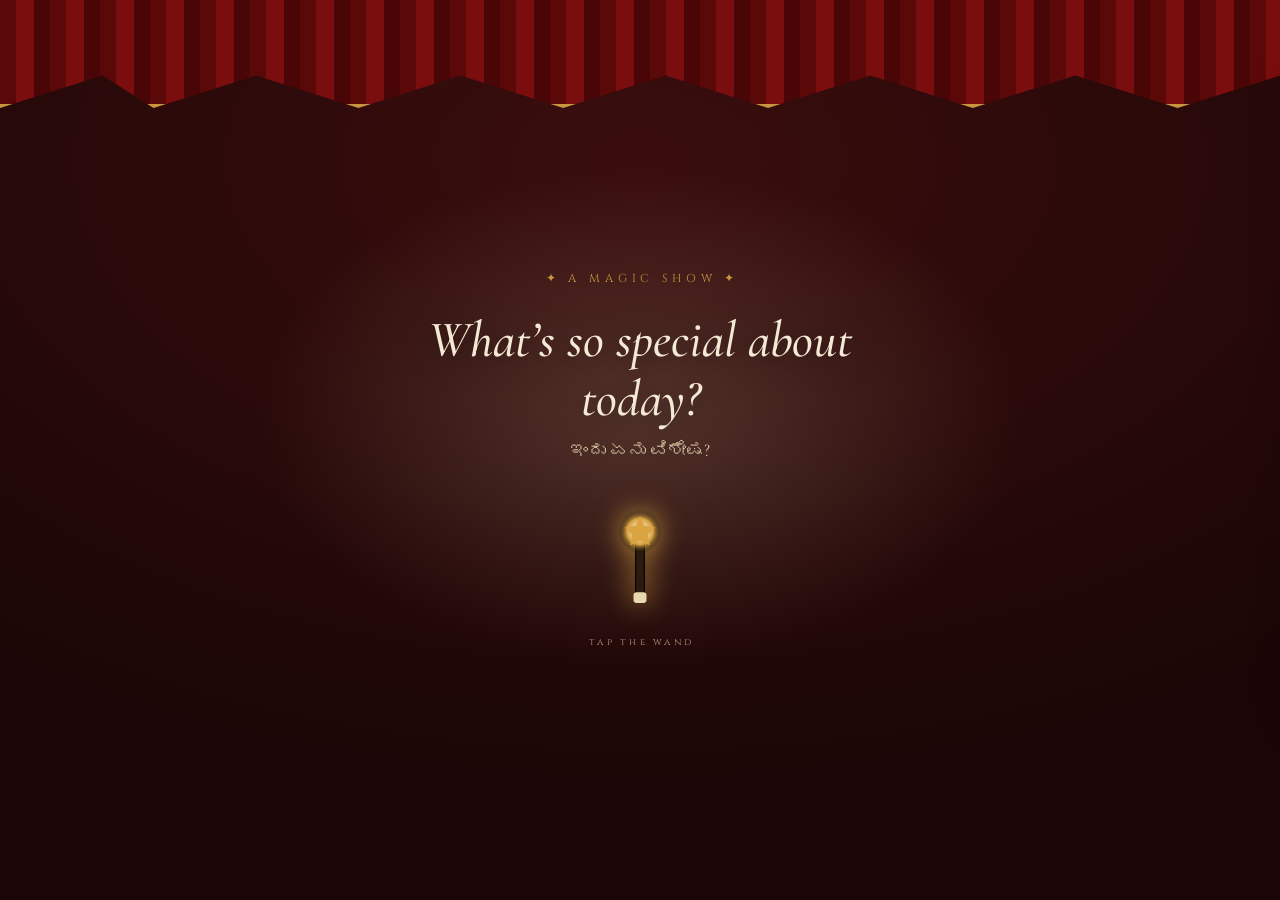
==== silver-jubilee/index.html @ a75de4c0 "Add Silver Jubilee anniversary website prototype Interactive 'magic show / film screening' experienc" ====
<!DOCTYPE html>
<html lang="en">
<head>
  <meta charset="UTF-8" />
  <meta name="viewport" content="width=device-width, initial-scale=1.0, maximum-scale=1.0, user-scalable=no" />
  <meta name="theme-color" content="#1a0606" />
  <title>Silver Jubilee — Magic Show: From Retro to Now</title>

  <link rel="preconnect" href="https://fonts.googleapis.com" />
  <link rel="preconnect" href="https://fonts.gstatic.com" crossorigin />
  <link href="https://fonts.googleapis.com/css2?family=Cinzel:wght@500;600;700&family=Cormorant+Garamond:ital,wght@0,400;0,500;0,600;1,400;1,500&family=Caveat:wght@500;600&display=swap" rel="stylesheet" />
  <link rel="stylesheet" href="css/styles.css" />
</head>
<body>
  <!-- The whole show lives inside the stage -->
  <main id="stage">
    <div id="scene-layer"></div>
    <div id="transition-layer"></div>

    <!-- Red velvet curtains -->
    <div id="curtains" class="open">
      <div class="valance"></div>
      <div class="curtain left"></div>
      <div class="curtain right"></div>
    </div>

    <!-- Heads-up display: the wands + the progress indicator -->
    <div id="hud">
      <button id="wand-prev" class="wand nav-wand prev hidden" aria-label="Previous chapter">
        <span class="nav-arrow">‹</span>
      </button>
      <button id="wand-next" class="wand nav-wand next hidden" aria-label="Next chapter">
        <span class="nav-arrow">›</span>
      </button>
      <div id="progress" class="progress"></div>
    </div>

    <!-- Top controls -->
    <div class="top-controls">
      <button id="mute" aria-label="Toggle sound">🔊</button>
      <button id="dir-toggle" aria-label="Director's panel">✦</button>
    </div>
  </main>

  <script src="js/data.js"></script>
  <script src="js/audio.js"></script>
  <script src="js/app.js"></script>
</body>
</html>
---- silver-jubilee/css/styles.css ----
/* =============================================================================
   SILVER JUBILEE — Magic Show: From Retro to Now
   A crafted, cinematic, vintage-Bollywood / Polaroid-reel aesthetic.
   Mobile-first (390px), scales up gracefully.
   ========================================================================== */

:root {
  --ink:      #f4e9d4;
  --ink-soft: #cdbb9a;
  --gold:     #c9963f;
  --crimson:  #7a0d0d;
  --paper:    #f3e7cd;
  --film-serif: 'Cinzel', serif;
  --body-serif: 'Cormorant Garamond', serif;
  --hand: 'Caveat', cursive;
}

* { margin: 0; padding: 0; box-sizing: border-box; }

html, body {
  height: 100%;
  background: #0a0606;
  color: var(--ink);
  font-family: var(--body-serif);
  -webkit-font-smoothing: antialiased;
  overflow: hidden;
  overscroll-behavior: none;
}

button { font-family: inherit; cursor: pointer; border: none; background: none; color: inherit; }

/* The stage carries the live palette as CSS variables (set by JS) */
#stage {
  --bg1: #1a0606; --bg2: #3a0d0d; --accent: #c9963f;
  --photo-filter: sepia(0.4) saturate(1) contrast(1.04);
  position: fixed; inset: 0;
  background: radial-gradient(120% 100% at 50% 18%, var(--bg2), var(--bg1) 70%);
  transition: background 1.4s ease;
  overflow: hidden;
}

#scene-layer, #transition-layer { position: absolute; inset: 0; }
#transition-layer { pointer-events: none; z-index: 60; opacity: 0; }
#transition-layer.active { opacity: 1; }

/* ---- shared film texture -------------------------------------------------- */
.grain {
  position: absolute; inset: -50%;
  background-image: url("data:image/svg+xml,%3Csvg xmlns='http://www.w3.org/2000/svg' width='160' height='160'%3E%3Cfilter id='n'%3E%3CfeTurbulence type='fractalNoise' baseFrequency='0.9' numOctaves='2'/%3E%3C/filter%3E%3Crect width='100%25' height='100%25' filter='url(%23n)' opacity='0.5'/%3E%3C/svg%3E");
  mix-blend-mode: overlay; opacity: 0.16; pointer-events: none;
  animation: grain 0.6s steps(3) infinite; z-index: 5;
}
@keyframes grain {
  0% { transform: translate(0,0); } 33% { transform: translate(-3%, 2%); }
  66% { transform: translate(2%, -2%); } 100% { transform: translate(-1%, 1%); }
}
.vignette {
  position: absolute; inset: 0; pointer-events: none; z-index: 6;
  box-shadow: inset 0 0 22vmin 6vmin rgba(0,0,0,0.7);
}

/* =============================================================================
   CURTAINS
   ========================================================================== */
#curtains { position: absolute; inset: 0; z-index: 50; pointer-events: none; }
.valance {
  position: absolute; top: 0; left: 0; right: 0; height: 12vh; z-index: 3;
  background:
    repeating-linear-gradient(90deg, #5a0808 0 16px, #7a0d0d 16px 34px, #4a0606 34px 50px);
  border-bottom: 4px solid var(--gold);
  box-shadow: 0 6px 18px rgba(0,0,0,0.6);
  clip-path: polygon(0 0,100% 0,100% 70%,92% 100%,84% 70%,76% 100%,68% 70%,60% 100%,52% 70%,44% 100%,36% 70%,28% 100%,20% 70%,12% 100%,8% 70%,0 100%);
}
.curtain {
  position: absolute; top: 0; bottom: 0; width: 52%;
  background:
    repeating-linear-gradient(90deg,
      #3c0606 0 14px, #6a0a0a 14px 30px, #8a1212 30px 40px, #5a0808 40px 56px);
  box-shadow: inset -30px 0 40px rgba(0,0,0,0.6), inset 30px 0 40px rgba(0,0,0,0.6);
  transition: transform 1.6s cubic-bezier(.7,0,.2,1);
}
.curtain.left  { left: 0;  transform-origin: left center; }
.curtain.right { right: 0; transform-origin: right center; }
#curtains.open .curtain.left  { transform: translateX(-101%) skewY(2deg); }
#curtains.open .curtain.right { transform: translateX(101%) skewY(-2deg); }

/* =============================================================================
   OPENING
   ========================================================================== */
.opening { position: absolute; inset: 0; display: grid; place-items: center; text-align: center; z-index: 20; }
.spotlight {
  position: absolute; inset: 0; z-index: -1;
  background: radial-gradient(closest-side at 50% 46%, rgba(255,236,190,0.18), transparent 60%);
  animation: breathe 5s ease-in-out infinite;
}
@keyframes breathe { 0%,100% { opacity: 0.7; } 50% { opacity: 1; } }
.opening-inner { padding: 0 28px; max-width: 560px; }
.show-mark {
  font-family: var(--film-serif); font-size: 0.72rem; letter-spacing: 0.42em;
  color: var(--gold); margin-bottom: 1.6rem; text-indent: 0.42em;
  animation: fadeUp 1.4s ease both;
}
.question {
  font-family: var(--body-serif); font-weight: 500; font-style: italic;
  font-size: clamp(2rem, 8vw, 3.2rem); line-height: 1.15; color: var(--ink);
  text-shadow: 0 2px 30px rgba(0,0,0,0.6); animation: fadeUp 1.6s 0.2s ease both;
}
.question-sub { font-size: 1.15rem; color: var(--ink-soft); margin-top: 0.6rem; animation: fadeUp 1.6s 0.5s ease both; }
@keyframes fadeUp { from { opacity: 0; transform: translateY(18px); } to { opacity: 1; transform: none; } }

/* =============================================================================
   THE WAND
   ========================================================================== */
.wand { position: relative; }
.opening-wand {
  width: 130px; height: 130px; margin: 2.4rem auto 0; display: grid; place-items: center;
  animation: fadeUp 1.6s 0.9s ease both, float 3.4s ease-in-out 1s infinite;
}
@keyframes float { 0%,100% { transform: translateY(0) rotate(-4deg); } 50% { transform: translateY(-12px) rotate(4deg); } }
.wand-svg { width: 100%; height: 100%; overflow: visible; filter: drop-shadow(0 0 14px var(--accent)); }
.wand-star { transform-origin: 60px 30px; animation: twinkle 2.2s ease-in-out infinite; }
@keyframes twinkle { 0%,100% { opacity: 0.85; transform: scale(0.9) rotate(0); } 50% { opacity: 1; transform: scale(1.18) rotate(40deg); } }
.wand-hint {
  display: block; font-family: var(--film-serif); font-size: 0.6rem; letter-spacing: 0.34em;
  color: var(--ink-soft); margin-top: 0.4rem; text-indent: 0.34em; opacity: 0.8;
  animation: pulseHint 2.4s ease-in-out infinite;
}
@keyframes pulseHint { 0%,100% { opacity: 0.4; } 50% { opacity: 0.95; } }
.opening-wand.cast { animation: castOut 0.5s ease forwards; }
@keyframes castOut { to { transform: scale(1.5) rotate(220deg); opacity: 0; } }

/* =============================================================================
   CHAPTERS — title card, reel window, photos
   ========================================================================== */
.chapter { position: absolute; inset: 0; display: grid; place-items: center; z-index: 20; }

.title-card {
  position: absolute; z-index: 8; text-align: center; padding: 1.4rem 2rem;
  animation: tcIn 1.1s ease both;
}
.title-card.lift { animation: tcOut 0.8s ease forwards; }
@keyframes tcIn { from { opacity: 0; letter-spacing: 0.6em; filter: blur(6px); } to { opacity: 1; filter: blur(0); } }
@keyframes tcOut { to { opacity: 0; transform: translateY(-16px) scale(0.96); } }
.tc-rule { width: 130px; height: 1px; margin: 0.7rem auto; background: linear-gradient(90deg, transparent, var(--gold), transparent); }
.tc-year { font-family: var(--film-serif); font-size: 0.8rem; letter-spacing: 0.5em; color: var(--gold); text-indent: 0.5em; }
.tc-title { font-family: var(--body-serif); font-style: italic; font-weight: 500; font-size: clamp(2rem, 9vw, 3rem); margin: 0.3rem 0; }
.tc-tag { font-family: var(--film-serif); font-size: 0.62rem; letter-spacing: 0.34em; color: var(--ink-soft); text-indent: 0.34em; }
.is-milestone .tc-title { text-shadow: 0 0 26px var(--accent); }

.reel-window { position: absolute; inset: 0; display: grid; place-items: center; z-index: 7; }

/* the photo frame: Polaroid for colour, film-strip for B&W prologue */
.photo-frame {
  position: relative; width: min(78vw, 360px); background: var(--paper);
  padding: 12px 12px 0; box-shadow: 0 18px 50px rgba(0,0,0,0.6); will-change: transform, opacity;
}
.photo-frame img, .photo-placeholder {
  display: block; width: 100%; aspect-ratio: 4/5; object-fit: cover;
  filter: var(--photo-filter); background: #2a211a;
}
.photo-frame.film { padding: 16px 22px; background: #111; border-radius: 2px; }
.photo-frame.film::before, .photo-frame.film::after {
  content: ''; position: absolute; top: 0; bottom: 0; width: 14px;
  background-image: radial-gradient(circle, #000 36%, transparent 38%);
  background-size: 14px 18px; background-repeat: repeat-y;
}
.photo-frame.film::before { left: 3px; } .photo-frame.film::after { right: 3px; }
.photo-frame.film img { aspect-ratio: 4/3; }
.photo-frame figcaption {
  font-family: var(--body-serif); font-style: italic; font-size: 1.18rem;
  text-align: center; color: #2c1d10; padding: 14px 8px 18px;
}
.photo-frame.film figcaption { color: var(--ink-soft); font-family: var(--hand); font-size: 1.5rem; }

/* placeholder shown until a real photo file is dropped in */
.photo-placeholder {
  display: grid; place-content: center; gap: 6px; text-align: center;
  background: repeating-linear-gradient(45deg, #2a2018 0 12px, #312619 12px 24px);
  color: var(--ink-soft);
}
.pp-cam { font-size: 2.4rem; opacity: 0.5; }
.pp-year { font-family: var(--film-serif); letter-spacing: 0.3em; font-size: 0.9rem; }

/* --- photo entrance animations --- */
.anim-polaroid { transform: translateY(-120vh) rotate(-12deg); opacity: 0; }
.anim-polaroid.enter { transition: transform 0.7s cubic-bezier(.34,1.4,.5,1), opacity 0.5s; transform: rotate(-3deg); opacity: 1; }
.anim-popup { transform: scale(0.2); opacity: 0; }
.anim-popup.enter { transition: transform 0.55s cubic-bezier(.34,1.56,.5,1), opacity 0.4s; transform: scale(1); opacity: 1; }
.anim-zoom { transform: scale(1.5); opacity: 0; }
.anim-zoom.enter { transition: transform 1.4s ease, opacity 0.6s; transform: scale(1); opacity: 1; }
.anim-kenburns { opacity: 0; }
.anim-kenburns.enter { opacity: 1; transition: opacity 0.7s; }
.anim-kenburns.enter img { animation: ken 4s ease-out forwards; }
@keyframes ken { from { transform: scale(1.18) translate(-2%, 2%); } to { transform: scale(1); } }
.photo-frame.leave { transition: transform 0.45s ease, opacity 0.4s; transform: scale(0.9) translateY(20px); opacity: 0; }

/* collage variant */
.collage { display: grid; grid-template-columns: repeat(2, 1fr); gap: 12px; width: min(86vw, 420px); }
.collage .photo-frame { width: 100%; opacity: 0; transform: translateY(24px) rotate(-4deg); animation: colIn 0.7s ease forwards; animation-delay: var(--d); }
.collage .photo-frame:nth-child(odd) { transform: translateY(24px) rotate(4deg); }
.collage .photo-frame figcaption { font-size: 0.9rem; padding: 8px 4px 10px; }
@keyframes colIn { to { opacity: 1; transform: rotate(-2deg); } }

/* narration indicator */
.narration {
  position: absolute; bottom: 13vh; z-index: 9; display: flex; align-items: center; gap: 8px;
  font-style: italic; color: var(--ink-soft); font-size: 1rem; padding: 0 24px; text-align: center;
  opacity: 0; animation: fadeUp 1.4s 1.6s ease both; max-width: 80vw;
}
.nar-dot { width: 8px; height: 8px; border-radius: 50%; background: var(--accent); box-shadow: 0 0 10px var(--accent); animation: nar 1.2s ease-in-out infinite; flex: none; }
@keyframes nar { 0%,100% { transform: scale(0.7); opacity: 0.5; } 50% { transform: scale(1.3); opacity: 1; } }
.narration.done .nar-text { opacity: 0.5; }

/* =============================================================================
   HUD — wands + progress
   ========================================================================== */
#hud { position: absolute; inset: 0; z-index: 40; pointer-events: none; opacity: 0; transition: opacity 0.8s; }
#hud.visible { opacity: 1; }
.nav-wand {
  pointer-events: auto; position: absolute; top: 50%; transform: translateY(-50%);
  width: 58px; height: 58px; border-radius: 50%; display: grid; place-items: center;
  background: radial-gradient(circle at 40% 35%, rgba(255,255,255,0.12), rgba(0,0,0,0.35));
  border: 1px solid color-mix(in srgb, var(--accent) 55%, transparent);
  box-shadow: 0 0 0 0 var(--accent); transition: box-shadow 0.4s, transform 0.3s, opacity 0.4s;
  backdrop-filter: blur(2px);
}
.nav-wand .nav-arrow { font-size: 1.8rem; color: var(--accent); line-height: 1; margin-top: -4px; }
.nav-wand.prev { left: 14px; } .nav-wand.next { right: 14px; }
.nav-wand:active { transform: translateY(-50%) scale(0.9); }
.nav-wand.hidden { opacity: 0; pointer-events: none; }
.nav-wand.ready { animation: wandReady 1.8s ease-in-out infinite; }
@keyframes wandReady {
  0%,100% { box-shadow: 0 0 0 0 color-mix(in srgb, var(--accent) 60%, transparent); transform: translateY(-50%) scale(1); }
  50% { box-shadow: 0 0 24px 6px color-mix(in srgb, var(--accent) 50%, transparent); transform: translateY(-50%) scale(1.08); }
}
.progress {
  pointer-events: none; position: absolute; bottom: 5vh; left: 50%; transform: translateX(-50%);
  font-family: var(--film-serif); font-size: 0.64rem; letter-spacing: 0.28em; text-indent: 0.28em;
  color: var(--ink-soft); display: flex; align-items: center; gap: 9px;
  padding: 7px 16px; border-radius: 30px; background: rgba(0,0,0,0.32);
  border: 1px solid rgba(255,255,255,0.08); white-space: nowrap;
}
.p-dot { width: 6px; height: 6px; border-radius: 50%; background: var(--accent); }
.progress.milestone { color: var(--ink); border-color: color-mix(in srgb, var(--accent) 50%, transparent); }
.progress.milestone .p-dot { box-shadow: 0 0 12px var(--accent); animation: nar 1.4s ease-in-out infinite; }

/* top controls */
.top-controls { position: absolute; top: 14px; right: 14px; z-index: 45; display: flex; gap: 8px; }
.top-controls button {
  width: 38px; height: 38px; border-radius: 50%; font-size: 0.95rem;
  background: rgba(0,0,0,0.35); border: 1px solid rgba(255,255,255,0.1); color: var(--ink-soft);
  display: grid; place-items: center;
}
#dir-toggle { color: var(--gold); }
.top-controls button.off { opacity: 0.5; }

/* =============================================================================
   TIME-TRAVEL TRANSITION
   ========================================================================== */
.tunnel {
  position: absolute; inset: 0;
  background: radial-gradient(circle at 50% 50%, transparent 8%, #000 60%);
  animation: tunnelIn 0.7s ease forwards;
}
.tunnel.big { animation: tunnelBig 0.95s ease forwards; }
@keyframes tunnelIn { from { transform: scale(2.4); opacity: 0; } to { transform: scale(1); opacity: 1; } }
@keyframes tunnelBig { 0% { transform: scale(3) rotate(0); opacity: 0; } 100% { transform: scale(1) rotate(180deg); opacity: 1; } }
.film-reel {
  position: absolute; top: 50%; left: 50%; width: 46vmin; height: 46vmin; margin: -23vmin;
  animation: reelSpin 0.95s cubic-bezier(.2,.8,.3,1) forwards;
}
.reel-svg { width: 100%; height: 100%; filter: drop-shadow(0 0 20px rgba(0,0,0,0.8)); }
@keyframes reelSpin { from { transform: rotate(0) scale(0.4); opacity: 0; } 60% { opacity: 1; } to { transform: rotate(900deg) scale(1.1); opacity: 0.9; } }
.leader { position: absolute; inset: 0; display: grid; place-items: center; }
.leader-sweep {
  position: absolute; top: 50%; left: 50%; width: 60vmin; height: 60vmin; margin: -30vmin;
  border-radius: 50%; border: 2px solid var(--gold); opacity: 0.5;
  clip-path: polygon(50% 50%, 50% 0, 100% 0, 100% 100%, 0 100%, 0 0, 50% 0);
  animation: sweep 0.95s linear infinite;
}
@keyframes sweep { to { transform: rotate(360deg); } }
.leader-num {
  font-family: var(--film-serif); font-size: 22vmin; color: var(--gold);
  text-shadow: 0 0 30px rgba(0,0,0,0.9); opacity: 0.9;
}
.flash { position: absolute; inset: 0; background: #fff; opacity: 0; }
.flash.go { animation: flash 0.5s ease forwards; }
@keyframes flash { 0% { opacity: 0; } 30% { opacity: 0.9; } 100% { opacity: 0; } }

/* =============================================================================
   GIFT BOX
   ========================================================================== */
.gift-scene { position: absolute; inset: 0; display: grid; place-items: center; gap: 6px; z-index: 20; text-align: center; }
.gift-prompt { font-style: italic; color: var(--ink-soft); font-size: 1.2rem; margin-bottom: 1rem; animation: fadeUp 1.2s ease both; }
.giftbox { position: relative; width: 190px; height: 170px; animation: shake 2.6s ease-in-out infinite; }
@keyframes shake { 0%,92%,100% { transform: rotate(0); } 94% { transform: rotate(-3deg); } 96% { transform: rotate(3deg); } 98% { transform: rotate(-2deg); } }
.gift-glow { position: absolute; inset: -30px; border-radius: 50%; background: radial-gradient(circle, color-mix(in srgb, var(--accent) 60%, transparent), transparent 65%); animation: breathe 2.4s ease-in-out infinite; }
.gift-body { position: absolute; bottom: 0; left: 10px; right: 10px; height: 120px; background: linear-gradient(160deg, #8a1212, #5a0808); border-radius: 6px; box-shadow: inset 0 6px 18px rgba(255,255,255,0.12); display: grid; place-items: center; }
.gift-names { font-family: var(--hand); font-size: 1.5rem; color: var(--paper); }
.gift-lid { position: absolute; top: 28px; left: 0; right: 0; height: 42px; background: linear-gradient(160deg, #a01616, #6a0a0a); border-radius: 6px; box-shadow: 0 8px 16px rgba(0,0,0,0.5); transition: transform 0.7s cubic-bezier(.5,-0.4,.3,1.4), opacity 0.7s; z-index: 3; }
.gift-ribbon-v { position: absolute; top: 28px; bottom: 0; left: 50%; width: 16px; margin-left: -8px; background: linear-gradient(90deg, #d9a441, #f1c971); z-index: 2; }
.gift-ribbon-h { position: absolute; top: 50px; left: 10px; right: 10px; height: 16px; background: linear-gradient(180deg, #f1c971, #d9a441); z-index: 1; }
.gift-bow { position: absolute; top: 6px; left: 50%; width: 44px; height: 30px; margin-left: -22px; z-index: 4; background: radial-gradient(circle at 30% 50%, #f1c971 30%, transparent 32%), radial-gradient(circle at 70% 50%, #f1c971 30%, transparent 32%); }
.giftbox.open .gift-lid { transform: translateY(-130px) rotate(-18deg); opacity: 0; }
.giftbox.open .gift-bow { transform: translateY(-150px) rotate(40deg); opacity: 0; transition: transform 0.7s, opacity 0.7s; }
.gift-tap { font-family: var(--film-serif); font-size: 0.62rem; letter-spacing: 0.34em; text-indent: 0.34em; color: var(--ink-soft); animation: pulseHint 2.2s ease-in-out infinite; margin-top: 1.4rem; }

/* video reveal */
.video-scene { position: absolute; inset: 0; display: grid; place-items: center; gap: 22px; z-index: 20; padding: 24px; }
.video-frame { width: min(90vw, 520px); aspect-ratio: 16/10; background: #000; border: 10px solid #1a1a1a; border-radius: 4px; box-shadow: 0 0 0 2px var(--gold), 0 24px 60px rgba(0,0,0,0.7); position: relative; overflow: hidden; }
.video-frame video { width: 100%; height: 100%; object-fit: cover; display: block; }
.video-fallback { position: absolute; inset: 0; display: none; flex-direction: column; align-items: center; justify-content: center; gap: 8px; color: var(--ink-soft); text-align: center; }
.video-fallback .vf-reel { font-size: 3rem; }
.video-fallback code { color: var(--gold); font-family: ui-monospace, monospace; font-size: 0.8rem; }

/* =============================================================================
   WISHES WALL
   ========================================================================== */
.wishes-scene { position: absolute; inset: 0; z-index: 20; overflow-y: auto; padding: 64px 18px 90px; -webkit-overflow-scrolling: touch; }
.wishes-title { text-align: center; font-style: italic; font-weight: 500; font-size: clamp(1.5rem, 6vw, 2.2rem); margin-bottom: 1.2rem; }
.wish-form { max-width: 440px; margin: 0 auto 2rem; display: grid; gap: 10px; }
.wish-form input, .wish-form textarea {
  font-family: var(--body-serif); font-size: 1.05rem; padding: 12px 14px; color: var(--ink);
  background: rgba(0,0,0,0.3); border: 1px solid rgba(255,255,255,0.14); border-radius: 6px; outline: none;
}
.wish-form input:focus, .wish-form textarea:focus { border-color: var(--accent); }
.wish-form textarea { min-height: 70px; resize: vertical; }
.wish-form button { font-family: var(--film-serif); letter-spacing: 0.16em; padding: 12px; border-radius: 6px; background: linear-gradient(160deg, var(--accent), color-mix(in srgb, var(--accent) 60%, #000)); color: #1a0f04; font-weight: 600; }
.wishes-wall { max-width: 820px; margin: 0 auto; columns: 2; column-gap: 14px; }
@media (min-width: 620px) { .wishes-wall { columns: 3; } }
.wish-note {
  break-inside: avoid; margin-bottom: 14px; padding: 16px 14px 14px; background: var(--paper); color: #2c1d10;
  border-radius: 3px; box-shadow: 0 10px 24px rgba(0,0,0,0.45); position: relative;
  transform: translateY(20px) rotate(var(--rot)) scale(0.9); opacity: 0; transition: transform 0.6s cubic-bezier(.34,1.4,.5,1), opacity 0.5s;
}
.wish-note.in { transform: rotate(var(--rot)); opacity: 1; }
.wish-note .pin { position: absolute; top: -8px; left: 50%; width: 14px; height: 14px; margin-left: -7px; border-radius: 50%; background: radial-gradient(circle at 35% 35%, #ff6b6b, #a01414); box-shadow: 0 3px 6px rgba(0,0,0,0.4); }
.wn-msg { font-family: var(--hand); font-size: 1.35rem; line-height: 1.15; }
.wn-name { font-family: var(--body-serif); font-style: italic; font-size: 0.95rem; margin-top: 8px; opacity: 0.7; }

.ghost-btn {
  display: block; margin: 1.4rem auto 0; font-family: var(--film-serif); letter-spacing: 0.2em;
  font-size: 0.72rem; padding: 11px 22px; border-radius: 30px; color: var(--ink-soft);
  border: 1px solid color-mix(in srgb, var(--accent) 45%, transparent); background: rgba(0,0,0,0.25);
}
.ghost-btn:hover { color: var(--ink); border-color: var(--accent); }
.finale-jump { position: sticky; bottom: 0; }

/* =============================================================================
   FINALE
   ========================================================================== */
.finale-scene { position: absolute; inset: 0; display: grid; place-items: center; z-index: 20; text-align: center; overflow: hidden; }
#confetti { position: absolute; inset: 0; z-index: -1; }
.finale-inner { padding: 0 26px; max-width: 600px; }
.finale-title { font-family: var(--body-serif); font-style: italic; font-weight: 600; font-size: clamp(2.2rem, 10vw, 4rem); text-shadow: 0 0 40px var(--accent); animation: fadeUp 1.4s ease both; }
.finale-sub { font-size: 1.3rem; color: var(--ink-soft); margin: 0.4rem 0 1.6rem; animation: fadeUp 1.4s 0.3s ease both; }
.finale-wish { font-style: italic; font-size: 1.2rem; line-height: 1.5; color: var(--ink); animation: fadeUp 1.6s 0.6s ease both; }

/* =============================================================================
   SPARKLES
   ========================================================================== */
.sparkle {
  position: fixed; width: 10px; height: 10px; z-index: 70; pointer-events: none;
  background: var(--accent); clip-path: polygon(50% 0,61% 39%,100% 50%,61% 61%,50% 100%,39% 61%,0 50%,39% 39%);
  animation: sparkleOut 0.85s ease-out forwards; filter: drop-shadow(0 0 6px var(--accent));
}
@keyframes sparkleOut {
  from { transform: translate(0,0) scale(0.2); opacity: 1; }
  to { transform: translate(var(--dx), var(--dy)) scale(1.1) rotate(140deg); opacity: 0; }
}

/* =============================================================================
   DIRECTOR'S PANEL (prototype dev tool only)
   ========================================================================== */
#director {
  position: absolute; top: 60px; right: 14px; z-index: 80; width: 230px; max-height: 70vh; overflow-y: auto;
  background: rgba(12,8,8,0.94); border: 1px solid var(--gold); border-radius: 10px; padding: 12px;
  transform: translateX(120%); transition: transform 0.4s ease; box-shadow: 0 20px 50px rgba(0,0,0,0.6);
}
#director.open { transform: none; }
.dir-head { font-family: var(--film-serif); font-size: 0.7rem; letter-spacing: 0.2em; color: var(--gold); margin-bottom: 10px; }
.dir-head small { color: var(--ink-soft); letter-spacing: 0; }
.dir-grid { display: grid; grid-template-columns: 1fr 1fr; gap: 6px; }
.dir-grid button { font-family: var(--body-serif); font-size: 0.82rem; padding: 7px 4px; border-radius: 5px; background: rgba(255,255,255,0.05); border: 1px solid rgba(255,255,255,0.12); color: var(--ink-soft); }
.dir-grid button:hover { background: color-mix(in srgb, var(--accent) 30%, transparent); color: var(--ink); }

/* =============================================================================
   DESKTOP polish
   ========================================================================== */
@media (min-width: 760px) {
  .nav-wand { width: 66px; height: 66px; }
  .nav-wand.prev { left: 3vw; } .nav-wand.next { right: 3vw; }
  .photo-frame { width: min(40vw, 420px); }
}
@media (prefers-reduced-motion: reduce) {
  * { animation-duration: 0.01ms !important; transition-duration: 0.1ms !important; }
}
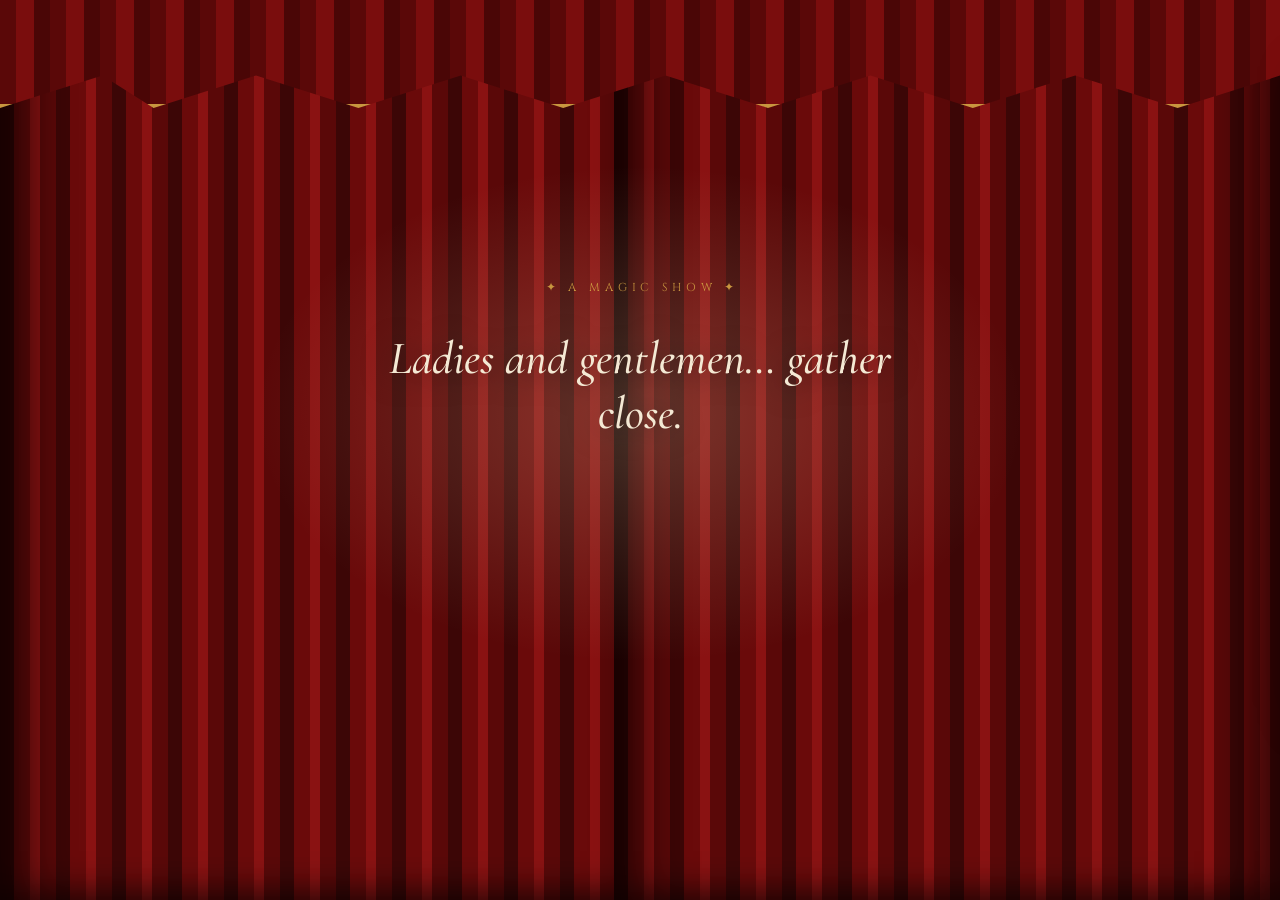
==== commit c2734e01: "Enhance magic-show theme: pre-show, magic tricks, year-counter, slower transitions - Pre-show staged" ====
--- a/silver-jubilee/index.html
+++ b/silver-jubilee/index.html
@@ -26,11 +26,19 @@
 
     <!-- Heads-up display: the wands + the progress indicator -->
     <div id="hud">
-      <button id="wand-prev" class="wand nav-wand prev hidden" aria-label="Previous chapter">
-        <span class="nav-arrow">‹</span>
+      <button id="wand-prev" class="wand nav-wand prev hidden" aria-label="Travel back a year">
+        <svg viewBox="0 0 44 44" class="navwand-svg" aria-hidden="true">
+          <line x1="10" y1="34" x2="29" y2="15" stroke="currentColor" stroke-width="3.4" stroke-linecap="round"/>
+          <path class="nw-star" d="M33 7 l2.2 5.4 5.8 .9 -4.4 4 1.1 5.7 -5.7-3.2 -5.6 3.2 1.1-5.7 -4.4-4 5.8-.9z" fill="currentColor"/>
+        </svg>
+        <span class="wand-cue">back</span>
       </button>
-      <button id="wand-next" class="wand nav-wand next hidden" aria-label="Next chapter">
-        <span class="nav-arrow">›</span>
+      <button id="wand-next" class="wand nav-wand next hidden" aria-label="Travel forward a year">
+        <svg viewBox="0 0 44 44" class="navwand-svg" aria-hidden="true">
+          <line x1="10" y1="34" x2="29" y2="15" stroke="currentColor" stroke-width="3.4" stroke-linecap="round"/>
+          <path class="nw-star" d="M33 7 l2.2 5.4 5.8 .9 -4.4 4 1.1 5.7 -5.7-3.2 -5.6 3.2 1.1-5.7 -4.4-4 5.8-.9z" fill="currentColor"/>
+        </svg>
+        <span class="wand-cue">next</span>
       </button>
       <div id="progress" class="progress"></div>
     </div>
--- a/silver-jubilee/css/styles.css
+++ b/silver-jubilee/css/styles.css
@@ -85,16 +85,28 @@
 #curtains.open .curtain.right { transform: translateX(101%) skewY(-2deg); }
 
 /* =============================================================================
-   OPENING
-   ========================================================================== */
-.opening { position: absolute; inset: 0; display: grid; place-items: center; text-align: center; z-index: 20; }
+   PRE-SHOW (spoken in front of the CLOSED curtain — sits ABOVE the curtains)
+   ========================================================================== */
+.preshow { position: absolute; inset: 0; display: grid; place-items: center; text-align: center; z-index: 55; }
 .spotlight {
   position: absolute; inset: 0; z-index: -1;
-  background: radial-gradient(closest-side at 50% 46%, rgba(255,236,190,0.18), transparent 60%);
+  background: radial-gradient(closest-side at 50% 46%, rgba(255,236,190,0.20), transparent 60%);
   animation: breathe 5s ease-in-out infinite;
 }
 @keyframes breathe { 0%,100% { opacity: 0.7; } 50% { opacity: 1; } }
-.opening-inner { padding: 0 28px; max-width: 560px; }
+.preshow-inner { padding: 0 28px; max-width: 600px; }
+
+/* the host's lines cross-fade, one at a time */
+.preshow-lines { position: relative; min-height: 8.2rem; display: grid; place-items: center; }
+.ps-line {
+  grid-area: 1 / 1; opacity: 0; transform: translateY(14px); transition: opacity 0.9s ease, transform 0.9s ease;
+  font-family: var(--body-serif); font-style: italic; font-weight: 500;
+  font-size: clamp(1.7rem, 7vw, 2.9rem); line-height: 1.18; color: var(--ink);
+  text-shadow: 0 2px 30px rgba(0,0,0,0.6); pointer-events: none;
+}
+.ps-line.show { opacity: 1; transform: none; }
+.ps-kn { display: block; font-style: normal; font-size: 1.05rem; color: var(--ink-soft); margin-top: 0.5rem; letter-spacing: 0.02em; }
+
 .show-mark {
   font-family: var(--film-serif); font-size: 0.72rem; letter-spacing: 0.42em;
   color: var(--gold); margin-bottom: 1.6rem; text-indent: 0.42em;
@@ -114,8 +126,9 @@
 .wand { position: relative; }
 .opening-wand {
   width: 130px; height: 130px; margin: 2.4rem auto 0; display: grid; place-items: center;
-  animation: fadeUp 1.6s 0.9s ease both, float 3.4s ease-in-out 1s infinite;
-}
+  animation: float 3.4s ease-in-out infinite; transition: opacity 0.8s ease, transform 0.8s ease;
+}
+.opening-wand.hidden { opacity: 0; transform: scale(0.4); pointer-events: none; }
 @keyframes float { 0%,100% { transform: translateY(0) rotate(-4deg); } 50% { transform: translateY(-12px) rotate(4deg); } }
 .wand-svg { width: 100%; height: 100%; overflow: visible; filter: drop-shadow(0 0 14px var(--accent)); }
 .wand-star { transform-origin: 60px 30px; animation: twinkle 2.2s ease-in-out infinite; }
@@ -210,6 +223,7 @@
 .nar-dot { width: 8px; height: 8px; border-radius: 50%; background: var(--accent); box-shadow: 0 0 10px var(--accent); animation: nar 1.2s ease-in-out infinite; flex: none; }
 @keyframes nar { 0%,100% { transform: scale(0.7); opacity: 0.5; } 50% { transform: scale(1.3); opacity: 1; } }
 .narration.done .nar-text { opacity: 0.5; }
+.narration.hold { opacity: 0 !important; animation: none !important; }   /* hidden while a trick plays */
 
 /* =============================================================================
    HUD — wands + progress
@@ -224,9 +238,16 @@
   box-shadow: 0 0 0 0 var(--accent); transition: box-shadow 0.4s, transform 0.3s, opacity 0.4s;
   backdrop-filter: blur(2px);
 }
-.nav-wand .nav-arrow { font-size: 1.8rem; color: var(--accent); line-height: 1; margin-top: -4px; }
+.nav-wand { flex-direction: column; gap: 2px; color: var(--accent); }
+.navwand-svg { width: 30px; height: 30px; overflow: visible; filter: drop-shadow(0 0 6px var(--accent)); }
+.nav-wand .nw-star { transform-origin: 33px 16px; animation: twinkle 2.4s ease-in-out infinite; }
+.nav-wand .wand-cue {
+  font-family: var(--film-serif); font-size: 0.42rem; letter-spacing: 0.22em; text-indent: 0.22em;
+  color: var(--ink-soft); text-transform: uppercase;
+}
 .nav-wand.prev { left: 14px; } .nav-wand.next { right: 14px; }
-.nav-wand:active { transform: translateY(-50%) scale(0.9); }
+.nav-wand.prev .navwand-svg { transform: scaleX(-1); }   /* wand points the other way */
+.nav-wand:active { transform: translateY(-50%) scale(0.88); }
 .nav-wand.hidden { opacity: 0; pointer-events: none; }
 .nav-wand.ready { animation: wandReady 1.8s ease-in-out infinite; }
 @keyframes wandReady {
@@ -262,30 +283,38 @@
   background: radial-gradient(circle at 50% 50%, transparent 8%, #000 60%);
   animation: tunnelIn 0.7s ease forwards;
 }
-.tunnel.big { animation: tunnelBig 0.95s ease forwards; }
+.tunnel.big { animation: tunnelBig 1.4s ease forwards; }
 @keyframes tunnelIn { from { transform: scale(2.4); opacity: 0; } to { transform: scale(1); opacity: 1; } }
 @keyframes tunnelBig { 0% { transform: scale(3) rotate(0); opacity: 0; } 100% { transform: scale(1) rotate(180deg); opacity: 1; } }
+
+/* the reel rolls continuously (scales in, then spins for the whole journey) */
 .film-reel {
-  position: absolute; top: 50%; left: 50%; width: 46vmin; height: 46vmin; margin: -23vmin;
-  animation: reelSpin 0.95s cubic-bezier(.2,.8,.3,1) forwards;
-}
-.reel-svg { width: 100%; height: 100%; filter: drop-shadow(0 0 20px rgba(0,0,0,0.8)); }
-@keyframes reelSpin { from { transform: rotate(0) scale(0.4); opacity: 0; } 60% { opacity: 1; } to { transform: rotate(900deg) scale(1.1); opacity: 0.9; } }
+  position: absolute; top: 50%; left: 50%; width: 42vmin; height: 42vmin; margin: -21vmin;
+  opacity: 0.55; animation: reelIn 0.6s ease forwards;
+}
+.reel-svg { width: 100%; height: 100%; filter: drop-shadow(0 0 20px rgba(0,0,0,0.8)); animation: reelSpin 1.5s linear infinite; }
+@keyframes reelIn { from { transform: scale(0.35); opacity: 0; } to { transform: scale(1); opacity: 0.55; } }
+@keyframes reelSpin { to { transform: rotate(360deg); } }
 .leader { position: absolute; inset: 0; display: grid; place-items: center; }
 .leader-sweep {
-  position: absolute; top: 50%; left: 50%; width: 60vmin; height: 60vmin; margin: -30vmin;
-  border-radius: 50%; border: 2px solid var(--gold); opacity: 0.5;
+  position: absolute; top: 50%; left: 50%; width: 58vmin; height: 58vmin; margin: -29vmin;
+  border-radius: 50%; border: 2px solid var(--gold); opacity: 0.4;
   clip-path: polygon(50% 50%, 50% 0, 100% 0, 100% 100%, 0 100%, 0 0, 50% 0);
-  animation: sweep 0.95s linear infinite;
+  animation: sweep 1.5s linear infinite;
 }
 @keyframes sweep { to { transform: rotate(360deg); } }
-.leader-num {
-  font-family: var(--film-serif); font-size: 22vmin; color: var(--gold);
-  text-shadow: 0 0 30px rgba(0,0,0,0.9); opacity: 0.9;
-}
-.flash { position: absolute; inset: 0; background: #fff; opacity: 0; }
-.flash.go { animation: flash 0.5s ease forwards; }
-@keyframes flash { 0% { opacity: 0; } 30% { opacity: 0.9; } 100% { opacity: 0; } }
+
+/* the YEAR ticking across time — the centrepiece of the transition */
+.time-year {
+  position: absolute; inset: 0; display: grid; place-items: center; z-index: 2;
+  font-family: var(--film-serif); font-weight: 700; font-size: 17vmin; color: var(--gold);
+  text-shadow: 0 0 36px rgba(0,0,0,0.9), 0 0 18px var(--accent); letter-spacing: 0.04em;
+  animation: yearPulse 1.2s ease-in-out infinite;
+}
+@keyframes yearPulse { 0%,100% { transform: scale(1); } 50% { transform: scale(1.05); } }
+.flash { position: absolute; inset: 0; z-index: 3; background: #fff; opacity: 0; }
+.flash.go { animation: flash 0.6s ease forwards; }
+@keyframes flash { 0% { opacity: 0; } 30% { opacity: 0.85; } 100% { opacity: 0; } }
 
 /* =============================================================================
    GIFT BOX
@@ -385,12 +414,89 @@
 .dir-grid button:hover { background: color-mix(in srgb, var(--accent) 30%, transparent); color: var(--ink); }
 
 /* =============================================================================
+   THE MAGIC ACT — set-piece "tricks" shown for special years
+   (star is born, twin stars, the union, bunny-from-a-hat, sparkle burst)
+   ========================================================================== */
+.trick {
+  position: absolute; inset: 0; display: grid; place-items: center; gap: 0;
+  z-index: 8; transition: opacity 0.55s ease, transform 0.55s ease;
+}
+.trick.out { opacity: 0; transform: scale(1.04); }
+.trick-words { position: absolute; bottom: 16vh; left: 0; right: 0; padding: 0 24px; text-align: center; }
+.trick-head {
+  font-family: var(--body-serif); font-style: italic; font-weight: 600;
+  font-size: clamp(1.9rem, 8.5vw, 3.2rem); color: var(--ink); text-shadow: 0 0 30px var(--accent);
+  opacity: 0; animation: fadeUp 1.1s 0.5s ease both;
+}
+.trick-sub { font-style: italic; color: var(--ink-soft); font-size: 1.15rem; margin-top: 0.5rem; opacity: 0; animation: fadeUp 1.1s 0.9s ease both; }
+.star-svg { width: 100%; height: 100%; filter: drop-shadow(0 0 16px var(--accent)); }
+
+/* a star is born — a point of light bursts into a rising, spinning star */
+.star-birth { position: relative; width: 40vmin; height: 40vmin; }
+.star-birth .bigstar { position: absolute; inset: 0; display: grid; place-items: center; animation: starBorn 2.4s cubic-bezier(.2,.9,.3,1) both; }
+.star-birth .bigstar .star-svg { width: 26vmin; height: 26vmin; }
+@keyframes starBorn {
+  0% { transform: scale(0) rotate(-90deg); opacity: 0; }
+  45% { transform: scale(1.25) rotate(10deg); opacity: 1; }
+  100% { transform: scale(1) translateY(-3vmin) rotate(0); opacity: 1; }
+}
+.star-birth .rays {
+  position: absolute; inset: 0; border-radius: 50%;
+  background: conic-gradient(from 0deg, transparent 0 8deg, rgba(255,236,190,0.35) 9deg 10deg, transparent 11deg 30deg);
+  animation: raySpin 7s linear infinite, fadeUp 1s ease both; opacity: 0.5;
+}
+@keyframes raySpin { to { transform: rotate(360deg); } }
+
+/* twin stars — two stars twinkle into being side by side */
+.twin-stars { position: relative; width: 60vmin; height: 30vmin; }
+.twin-stars .tstar { position: absolute; top: 50%; width: 18vmin; height: 18vmin; margin-top: -9vmin; display: grid; place-items: center; }
+.twin-stars .tstar.a { left: 6vmin; animation: popStar 1s 0.1s both; }
+.twin-stars .tstar.b { right: 6vmin; animation: popStar 1s 0.5s both; }
+.twin-stars .star-svg { width: 100%; height: 100%; }
+@keyframes popStar { 0% { transform: scale(0) rotate(-40deg); opacity: 0; } 60% { transform: scale(1.2); opacity: 1; } 100% { transform: scale(1); } }
+
+/* the union — two stars rush together and burst into one */
+.stars-union { position: relative; width: 70vmin; height: 36vmin; }
+.stars-union .ustar { position: absolute; top: 50%; width: 16vmin; height: 16vmin; margin-top: -8vmin; }
+.stars-union .ustar.a { left: 4vmin; animation: rushR 1.6s 0.3s cubic-bezier(.6,0,.4,1) forwards; }
+.stars-union .ustar.b { right: 4vmin; animation: rushL 1.6s 0.3s cubic-bezier(.6,0,.4,1) forwards; }
+@keyframes rushR { to { left: calc(50% - 8vmin); transform: scale(0.6); opacity: 0.8; } }
+@keyframes rushL { to { right: calc(50% - 8vmin); transform: scale(0.6); opacity: 0.8; } }
+.stars-union .union-flash {
+  position: absolute; top: 50%; left: 50%; width: 6vmin; height: 6vmin; margin: -3vmin;
+  border-radius: 50%; background: radial-gradient(circle, #fff, var(--accent) 50%, transparent 70%);
+  opacity: 0; animation: unionFlash 1s 1.7s ease forwards;
+}
+@keyframes unionFlash { 0% { transform: scale(0.2); opacity: 0; } 40% { transform: scale(6); opacity: 1; } 100% { transform: scale(9); opacity: 0; } }
+
+/* bunny from a hat — the signature trick */
+.magic-hat { position: relative; width: 50vmin; height: 50vmin; max-width: 320px; max-height: 320px; }
+.magic-hat > div { position: absolute; left: 50%; }
+.hat-back  { bottom: 8vmin; width: 30vmin; height: 18vmin; margin-left: -15vmin; background: #141414; border-radius: 8px 8px 2px 2px; z-index: 1; }
+.hat-top   { bottom: 8vmin; width: 30vmin; height: 22vmin; margin-left: -15vmin; background: linear-gradient(180deg,#222,#0c0c0c); border-radius: 10px 10px 2px 2px; z-index: 3; box-shadow: inset 0 6px 14px rgba(255,255,255,0.08); }
+.hat-brim  { bottom: 5vmin; width: 44vmin; height: 7vmin; margin-left: -22vmin; background: linear-gradient(180deg,#1c1c1c,#000); border-radius: 50%; z-index: 4; box-shadow: 0 10px 26px rgba(0,0,0,0.6); }
+.magic-hat .bunny { bottom: 22vmin; width: 22vmin; margin-left: -11vmin; z-index: 2; transform-origin: bottom center; animation: bunnyPop 1.6s 0.6s cubic-bezier(.3,1.5,.5,1) both; }
+.bunny-svg { width: 100%; height: auto; filter: drop-shadow(0 6px 10px rgba(0,0,0,0.5)); }
+@keyframes bunnyPop { 0% { transform: translateY(60%) scale(0.3); opacity: 0; } 60% { transform: translateY(-6%) scale(1.05); opacity: 1; } 100% { transform: translateY(0) scale(1); } }
+.magic-hat .smoke {
+  bottom: 26vmin; width: 30vmin; height: 30vmin; margin-left: -15vmin; z-index: 2; border-radius: 50%;
+  background: radial-gradient(circle, rgba(255,255,255,0.5), transparent 65%); opacity: 0; animation: puff 1.2s 0.4s ease forwards;
+}
+@keyframes puff { 0% { transform: scale(0.3); opacity: 0; } 40% { opacity: 0.8; } 100% { transform: scale(1.6); opacity: 0; } }
+
+/* sparkle burst — milestone celebration */
+.sparkle-burst { width: 36vmin; height: 36vmin; border-radius: 50%;
+  background: radial-gradient(circle, var(--accent), transparent 62%); opacity: 0.5; animation: burstPulse 1.6s ease-in-out infinite; }
+@keyframes burstPulse { 0%,100% { transform: scale(0.85); opacity: 0.35; } 50% { transform: scale(1.1); opacity: 0.7; } }
+
+/* =============================================================================
    DESKTOP polish
    ========================================================================== */
 @media (min-width: 760px) {
   .nav-wand { width: 66px; height: 66px; }
   .nav-wand.prev { left: 3vw; } .nav-wand.next { right: 3vw; }
   .photo-frame { width: min(40vw, 420px); }
+  .time-year { font-size: 12vmin; }
 }
 @media (prefers-reduced-motion: reduce) {
   * { animation-duration: 0.01ms !important; transition-duration: 0.1ms !important; }
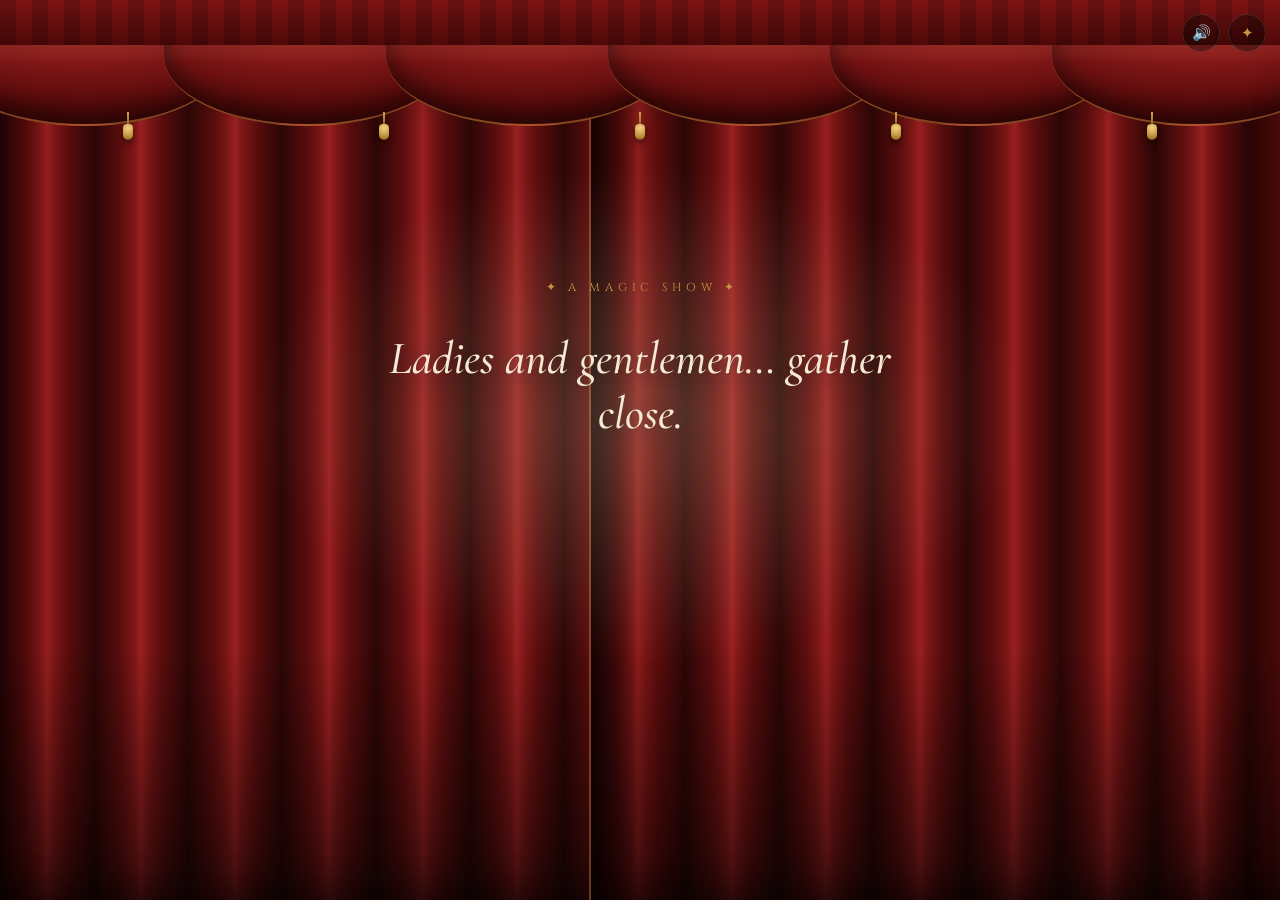
==== commit 48ae8ec9: "Premium curtains + redesigned wands, bottom-corner nav, de-AI text - Curtains rebuilt: draped pelmet" ====
--- a/silver-jubilee/index.html
+++ b/silver-jubilee/index.html
@@ -4,7 +4,7 @@
   <meta charset="UTF-8" />
   <meta name="viewport" content="width=device-width, initial-scale=1.0, maximum-scale=1.0, user-scalable=no" />
   <meta name="theme-color" content="#1a0606" />
-  <title>Silver Jubilee — Magic Show: From Retro to Now</title>
+  <title>Silver Jubilee · A Magic Show</title>
 
   <link rel="preconnect" href="https://fonts.googleapis.com" />
   <link rel="preconnect" href="https://fonts.gstatic.com" crossorigin />
@@ -19,25 +19,27 @@
 
     <!-- Red velvet curtains -->
     <div id="curtains" class="open">
-      <div class="valance"></div>
       <div class="curtain left"></div>
       <div class="curtain right"></div>
+      <!-- premium pelmet/valance: draped swags + gold fringe, sits above the panels -->
+      <div class="valance">
+        <div class="swags">
+          <span class="swag"></span><span class="swag"></span><span class="swag"></span>
+          <span class="swag"></span><span class="swag"></span><span class="swag"></span>
+        </div>
+        <div class="tassels">
+          <span class="tassel"></span><span class="tassel"></span><span class="tassel"></span>
+          <span class="tassel"></span><span class="tassel"></span>
+        </div>
+      </div>
     </div>
 
     <!-- Heads-up display: the wands + the progress indicator -->
     <div id="hud">
-      <button id="wand-prev" class="wand nav-wand prev hidden" aria-label="Travel back a year">
-        <svg viewBox="0 0 44 44" class="navwand-svg" aria-hidden="true">
-          <line x1="10" y1="34" x2="29" y2="15" stroke="currentColor" stroke-width="3.4" stroke-linecap="round"/>
-          <path class="nw-star" d="M33 7 l2.2 5.4 5.8 .9 -4.4 4 1.1 5.7 -5.7-3.2 -5.6 3.2 1.1-5.7 -4.4-4 5.8-.9z" fill="currentColor"/>
-        </svg>
+      <button id="wand-prev" class="nav-wand prev hidden" aria-label="Travel back a year">
         <span class="wand-cue">back</span>
       </button>
-      <button id="wand-next" class="wand nav-wand next hidden" aria-label="Travel forward a year">
-        <svg viewBox="0 0 44 44" class="navwand-svg" aria-hidden="true">
-          <line x1="10" y1="34" x2="29" y2="15" stroke="currentColor" stroke-width="3.4" stroke-linecap="round"/>
-          <path class="nw-star" d="M33 7 l2.2 5.4 5.8 .9 -4.4 4 1.1 5.7 -5.7-3.2 -5.6 3.2 1.1-5.7 -4.4-4 5.8-.9z" fill="currentColor"/>
-        </svg>
+      <button id="wand-next" class="nav-wand next hidden" aria-label="Travel forward a year">
         <span class="wand-cue">next</span>
       </button>
       <div id="progress" class="progress"></div>
--- a/silver-jubilee/css/styles.css
+++ b/silver-jubilee/css/styles.css
@@ -60,29 +60,62 @@
 }
 
 /* =============================================================================
-   CURTAINS
+   CURTAINS — deep velvet panels + a draped pelmet (premium, realistic folds)
    ========================================================================== */
 #curtains { position: absolute; inset: 0; z-index: 50; pointer-events: none; }
-.valance {
-  position: absolute; top: 0; left: 0; right: 0; height: 12vh; z-index: 3;
+
+/* the two panels: soft vertical folds via layered gradients */
+.curtain {
+  position: absolute; top: 0; bottom: 0; width: 54%; z-index: 1;
   background:
-    repeating-linear-gradient(90deg, #5a0808 0 16px, #7a0d0d 16px 34px, #4a0606 34px 50px);
-  border-bottom: 4px solid var(--gold);
-  box-shadow: 0 6px 18px rgba(0,0,0,0.6);
-  clip-path: polygon(0 0,100% 0,100% 70%,92% 100%,84% 70%,76% 100%,68% 70%,60% 100%,52% 70%,44% 100%,36% 70%,28% 100%,20% 70%,12% 100%,8% 70%,0 100%);
-}
-.curtain {
-  position: absolute; top: 0; bottom: 0; width: 52%;
+    /* sheen + top/bottom shading */
+    linear-gradient(180deg, rgba(0,0,0,0.35), transparent 14%, transparent 72%, rgba(0,0,0,0.55)),
+    /* the rounded velvet folds */
+    repeating-linear-gradient(90deg,
+      #2c0606 0, #5a0d0d 26px, #7e1717 40px, #9a2020 47px, #7e1717 54px, #5a0d0d 68px, #2c0606 94px);
+  background-blend-mode: multiply, normal;
+  box-shadow: inset 0 0 70px rgba(0,0,0,0.55);
+}
+.curtain.left  { left: 0;  transform-origin: left center;
+  border-right: 2px solid rgba(201,150,63,0.35);
+  box-shadow: inset -22px 0 44px rgba(0,0,0,0.45), inset 0 0 70px rgba(0,0,0,0.4); }
+.curtain.right { right: 0; transform-origin: right center;
+  border-left: 2px solid rgba(201,150,63,0.35);
+  box-shadow: inset 22px 0 44px rgba(0,0,0,0.45), inset 0 0 70px rgba(0,0,0,0.4); }
+#curtains .curtain { transition: transform 1.7s cubic-bezier(.7,0,.2,1); }
+#curtains.open .curtain.left  { transform: translateX(-102%); }
+#curtains.open .curtain.right { transform: translateX(102%); }
+
+/* the pelmet/valance: stays put, sits ABOVE the panels (hides the rail) */
+.valance { position: absolute; top: 0; left: 0; right: 0; height: 14vh; z-index: 4; }
+.valance::before {                       /* the velvet header band */
+  content: ''; position: absolute; top: 0; left: 0; right: 0; height: 52%;
   background:
-    repeating-linear-gradient(90deg,
-      #3c0606 0 14px, #6a0a0a 14px 30px, #8a1212 30px 40px, #5a0808 40px 56px);
-  box-shadow: inset -30px 0 40px rgba(0,0,0,0.6), inset 30px 0 40px rgba(0,0,0,0.6);
-  transition: transform 1.6s cubic-bezier(.7,0,.2,1);
-}
-.curtain.left  { left: 0;  transform-origin: left center; }
-.curtain.right { right: 0; transform-origin: right center; }
-#curtains.open .curtain.left  { transform: translateX(-101%) skewY(2deg); }
-#curtains.open .curtain.right { transform: translateX(101%) skewY(-2deg); }
+    linear-gradient(180deg, #7e1414, #4e0808 70%, #3a0606),
+    repeating-linear-gradient(90deg, rgba(0,0,0,0.18) 0 16px, transparent 16px 32px);
+  background-blend-mode: multiply, normal;
+  border-bottom: 2px solid rgba(201,150,63,0.5);
+  box-shadow: 0 6px 18px rgba(0,0,0,0.5);
+}
+.swags { position: absolute; top: 36%; left: -2%; right: -2%; height: 64%; display: flex; }
+.swag {
+  flex: 1 1 0; margin: 0 -2.4%; height: 100%;
+  background: radial-gradient(125% 150% at 50% -25%, #a52323 0%, #821717 32%, #560a0a 68%, #3a0606 100%);
+  border-bottom-left-radius: 50% 86%; border-bottom-right-radius: 50% 86%;
+  box-shadow: inset 0 -12px 20px rgba(0,0,0,0.45), inset 0 10px 14px rgba(255,220,170,0.08);
+  border-bottom: 2px solid rgba(201,150,63,0.45);
+}
+.tassels { position: absolute; top: 0; left: 0; right: 0; height: 100%; display: flex; justify-content: space-around; pointer-events: none; }
+.tassel { position: relative; width: 0; top: calc(14vh - 6px); }
+.tassel::before {                        /* gold cord */
+  content: ''; position: absolute; left: -1px; top: -8px; width: 2px; height: 14px;
+  background: linear-gradient(#caa44a, #8a6a22);
+}
+.tassel::after {                         /* gold tassel head */
+  content: ''; position: absolute; left: -5px; top: 4px; width: 10px; height: 16px;
+  background: radial-gradient(circle at 50% 25%, #f1d489, #b9892f 70%, #6e4f16);
+  border-radius: 4px 4px 5px 5px; box-shadow: 0 3px 6px rgba(0,0,0,0.5);
+}
 
 /* =============================================================================
    PRE-SHOW (spoken in front of the CLOSED curtain — sits ABOVE the curtains)
@@ -129,10 +162,15 @@
   animation: float 3.4s ease-in-out infinite; transition: opacity 0.8s ease, transform 0.8s ease;
 }
 .opening-wand.hidden { opacity: 0; transform: scale(0.4); pointer-events: none; }
-@keyframes float { 0%,100% { transform: translateY(0) rotate(-4deg); } 50% { transform: translateY(-12px) rotate(4deg); } }
-.wand-svg { width: 100%; height: 100%; overflow: visible; filter: drop-shadow(0 0 14px var(--accent)); }
-.wand-star { transform-origin: 60px 30px; animation: twinkle 2.2s ease-in-out infinite; }
-@keyframes twinkle { 0%,100% { opacity: 0.85; transform: scale(0.9) rotate(0); } 50% { opacity: 1; transform: scale(1.18) rotate(40deg); } }
+@keyframes float { 0%,100% { transform: translateY(0) rotate(-3deg); } 50% { transform: translateY(-10px) rotate(3deg); } }
+
+/* the wand itself — crisp gold, a refined glow (NOT a torch beam) */
+.wand-svg { width: 100%; height: 100%; overflow: visible; filter: drop-shadow(0 1px 5px rgba(201,150,63,0.55)); }
+.wand-star { transform-origin: 64px 33px; animation: twinkle 2.6s ease-in-out infinite; }
+@keyframes twinkle { 0%,100% { opacity: 0.9; transform: scale(0.94); } 50% { opacity: 1; transform: scale(1.12); } }
+.wand-mini { transform-box: fill-box; transform-origin: center; animation: miniTwinkle 2.2s ease-in-out infinite; }
+.wand-mini.m2 { animation-delay: 0.5s; } .wand-mini.m3 { animation-delay: 1s; }
+@keyframes miniTwinkle { 0%,100% { opacity: 0.25; transform: scale(0.6); } 50% { opacity: 1; transform: scale(1.1); } }
 .wand-hint {
   display: block; font-family: var(--film-serif); font-size: 0.6rem; letter-spacing: 0.34em;
   color: var(--ink-soft); margin-top: 0.4rem; text-indent: 0.34em; opacity: 0.8;
@@ -230,30 +268,30 @@
    ========================================================================== */
 #hud { position: absolute; inset: 0; z-index: 40; pointer-events: none; opacity: 0; transition: opacity 0.8s; }
 #hud.visible { opacity: 1; }
+/* the two navigation wands live in the BOTTOM CORNERS, no chrome — just the wand */
 .nav-wand {
-  pointer-events: auto; position: absolute; top: 50%; transform: translateY(-50%);
-  width: 58px; height: 58px; border-radius: 50%; display: grid; place-items: center;
-  background: radial-gradient(circle at 40% 35%, rgba(255,255,255,0.12), rgba(0,0,0,0.35));
-  border: 1px solid color-mix(in srgb, var(--accent) 55%, transparent);
-  box-shadow: 0 0 0 0 var(--accent); transition: box-shadow 0.4s, transform 0.3s, opacity 0.4s;
-  backdrop-filter: blur(2px);
-}
-.nav-wand { flex-direction: column; gap: 2px; color: var(--accent); }
-.navwand-svg { width: 30px; height: 30px; overflow: visible; filter: drop-shadow(0 0 6px var(--accent)); }
-.nav-wand .nw-star { transform-origin: 33px 16px; animation: twinkle 2.4s ease-in-out infinite; }
+  pointer-events: auto; position: absolute; bottom: 3vh;
+  width: 64px; height: 80px; padding: 6px; background: none; border: none;
+  display: flex; flex-direction: column; align-items: center; justify-content: flex-end; gap: 3px;
+  transition: transform 0.25s ease, opacity 0.5s ease; transform: translateY(0);
+}
+.nav-wand .wand-svg { width: 46px; height: 46px; }
+.nav-wand.prev { left: 8px; } .nav-wand.next { right: 8px; }
+.nav-wand.prev .wand-svg { transform: scaleX(-1); }     /* mirror so it points to the left */
 .nav-wand .wand-cue {
-  font-family: var(--film-serif); font-size: 0.42rem; letter-spacing: 0.22em; text-indent: 0.22em;
-  color: var(--ink-soft); text-transform: uppercase;
-}
-.nav-wand.prev { left: 14px; } .nav-wand.next { right: 14px; }
-.nav-wand.prev .navwand-svg { transform: scaleX(-1); }   /* wand points the other way */
-.nav-wand:active { transform: translateY(-50%) scale(0.88); }
-.nav-wand.hidden { opacity: 0; pointer-events: none; }
-.nav-wand.ready { animation: wandReady 1.8s ease-in-out infinite; }
-@keyframes wandReady {
-  0%,100% { box-shadow: 0 0 0 0 color-mix(in srgb, var(--accent) 60%, transparent); transform: translateY(-50%) scale(1); }
-  50% { box-shadow: 0 0 24px 6px color-mix(in srgb, var(--accent) 50%, transparent); transform: translateY(-50%) scale(1.08); }
-}
+  font-family: var(--film-serif); font-size: 0.44rem; letter-spacing: 0.24em; text-indent: 0.24em;
+  color: var(--ink-soft); text-transform: uppercase; transition: color 0.3s;
+}
+.nav-wand:active { transform: translateY(2px) scale(0.92); }
+.nav-wand.hidden { opacity: 0; pointer-events: none; transform: translateY(12px); }
+.nav-wand.ready .wand-cue { color: var(--accent); }
+.nav-wand.ready { animation: wandBob 2.2s ease-in-out infinite; }
+@keyframes wandBob { 0%,100% { transform: translateY(0); } 50% { transform: translateY(-5px); } }
+/* tap flare: a quick pop of the wand + sparkle handled in JS */
+.nav-wand.tapped .wand-tip { animation: tipFlare 0.55s ease; }
+@keyframes tipFlare { 0% { transform: scale(1); } 35% { transform: scale(1.5); filter: drop-shadow(0 0 8px var(--accent)); } 100% { transform: scale(1); } }
+.nav-wand.tapped { animation: tapPress 0.4s ease; }
+@keyframes tapPress { 0%,100% { transform: translateY(0) scale(1); } 30% { transform: translateY(2px) scale(0.9); } }
 .progress {
   pointer-events: none; position: absolute; bottom: 5vh; left: 50%; transform: translateX(-50%);
   font-family: var(--film-serif); font-size: 0.64rem; letter-spacing: 0.28em; text-indent: 0.28em;
@@ -266,7 +304,8 @@
 .progress.milestone .p-dot { box-shadow: 0 0 12px var(--accent); animation: nar 1.4s ease-in-out infinite; }
 
 /* top controls */
-.top-controls { position: absolute; top: 14px; right: 14px; z-index: 45; display: flex; gap: 8px; }
+.top-controls { position: absolute; top: 14px; right: 14px; z-index: 56; display: flex; gap: 8px; }
+.nav-wand .wand-tip { transform-box: fill-box; transform-origin: center; }
 .top-controls button {
   width: 38px; height: 38px; border-radius: 50%; font-size: 0.95rem;
   background: rgba(0,0,0,0.35); border: 1px solid rgba(255,255,255,0.1); color: var(--ink-soft);
@@ -345,7 +384,8 @@
 /* =============================================================================
    WISHES WALL
    ========================================================================== */
-.wishes-scene { position: absolute; inset: 0; z-index: 20; overflow-y: auto; padding: 64px 18px 90px; -webkit-overflow-scrolling: touch; }
+/* top padding clears the pelmet/valance so the heading is never under the curtain */
+.wishes-scene { position: absolute; inset: 0; z-index: 20; overflow-y: auto; padding: calc(14vh + 30px) 18px 90px; -webkit-overflow-scrolling: touch; }
 .wishes-title { text-align: center; font-style: italic; font-weight: 500; font-size: clamp(1.5rem, 6vw, 2.2rem); margin-bottom: 1.2rem; }
 .wish-form { max-width: 440px; margin: 0 auto 2rem; display: grid; gap: 10px; }
 .wish-form input, .wish-form textarea {
